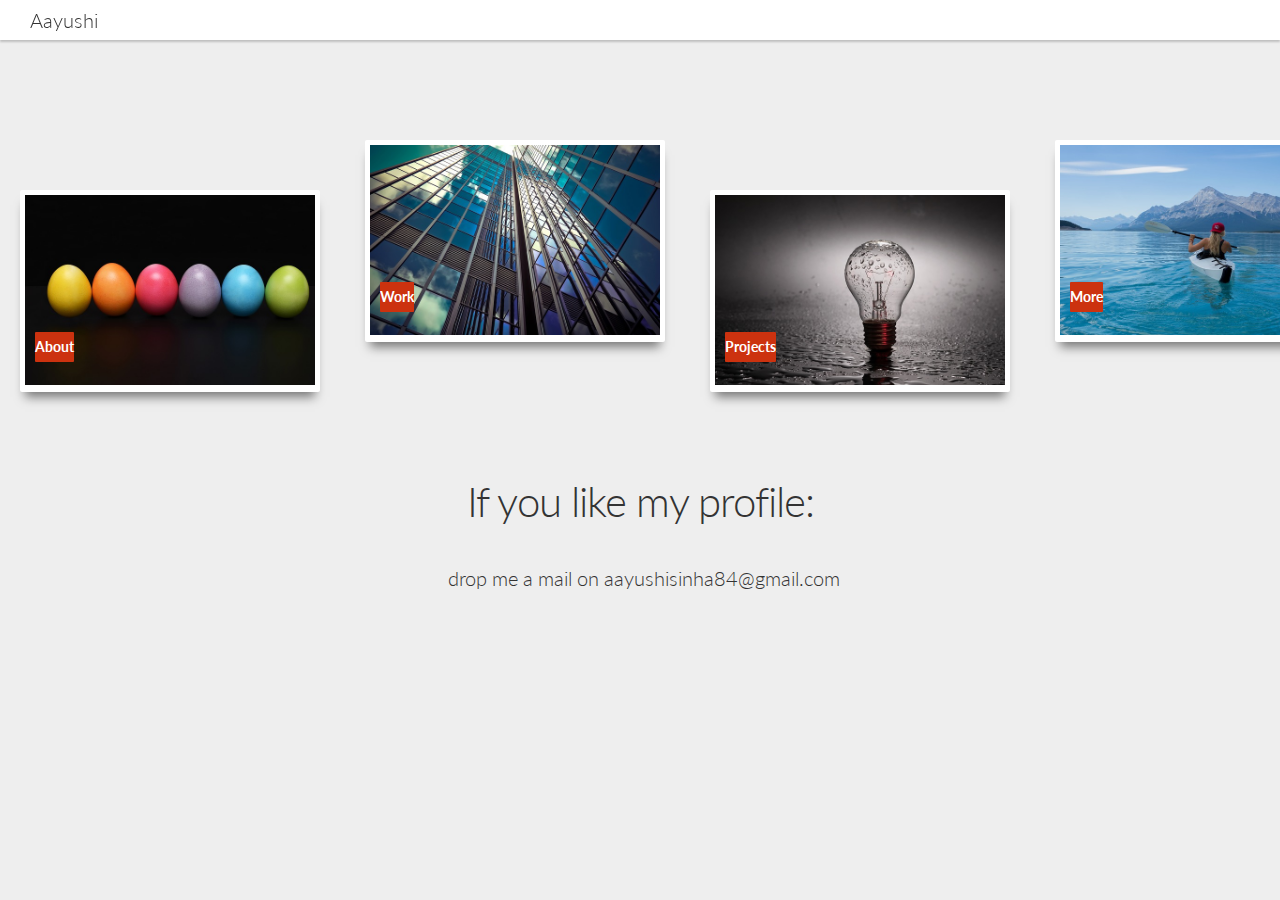
==== index.html @ d50420c8 "fourth" ====
<!DOCTYPE html>
<html>
<head>
	<title></title>
	<link rel="stylesheet" type="text/css" href="style.css">
	<link rel="stylesheet" type="text/css" href="https://cdnjs.cloudflare.com/ajax/libs/font-awesome/4.7.0/css/font-awesome.min.css">
</head>
<body>
	<header>
		<p>Aayushi</p>
	</header>

	<div class="wrapper">
		<ul class="portfolio-items">
			<li class="item">
				<figure id="about">
					<div class="view">
						<img src="images/About.jpg">
					</div>
					<figcaption><p>Who Am I</p></figcaption>
				</figure>
				<div class="date">About</div>
			</li>
			<li class="item">
				<figure id="experience">
					<div class="view">
						<img src="images/Experience.jpg">
					</div>
					<figcaption><p>Work</p></figcaption>
				</figure>
				<div class="date">Work</div>
			</li>
			<li class="item">
				<figure id="projects">
					<div class="view">
						<img src="images/Projects.jpg">
					</div>
					<figcaption><p>So far...</p></figcaption>
				</figure>
				<div class="date">Projects</div>
			</li>
			<li class="item">
				<figure id="more">
					<div class="view">
						<img src="images/More.jpg">
					</div>
					<figcaption><p>More</p></figcaption>
				</figure>
				<div class="date">More</div>
			</li>
			<li class="item">
				<figure >
					<div class="view">
						<img src="images/Thank.jpg">
					</div>
					<figcaption><p>Thank You</p></figcaption>
				</figure>
				<div class="date">Thank You</div>
			</li>

		</ul>

	</div>

	<div class="about-wrapper" hidden>
		<div class="image">
			<img src="images/1.jpg" />
		</div>
		<div class="text">
			<p>Hi, My name is Aayushi and I am a front end developer.My interests lie in working with web technologies like <span class="minor">HTML5</span>,<span class="minor">CSS3</span>,<span class="minor">Bootstrap</span><span class="minor">JavaScript</span>,<span class="minor">JQuery</span>,<span class="minor">React JS</span>.Also,I create web applications using <span class="minor">PHP</span> and <span class="minor">MySQL</span>.<br/>
			I started my career designing web pages for a web based startup and I aspire to make more user interactive interfaces in the future.
			</p>
			<br />
		</div>
		<div class="about-back"><i class="fa fa-arrow-left" aria-hidden="true" id="back-arrow-about"></i></div>
	</div>

	<div class="exp-wrapper" hidden>
		<div class="parallax"></div>
		<div class="exp-text">
			<h1>Intrinsic Innovations</h1>
			<p>Worked as a UI/UX Developer for the web startup<p>
			<p>Developed the front end logic and views of applications using HTML,CSS, Bootstrap, JQuery, AJAX and bespoke js<p>
			<p>Connecte the webpages to the back end using PHP and MySql.
			<br />
			<h1>Accenture</h1>
			<p>Worked as a backend developer</p>
			<p>Devloped RESTful Web services API using Spring Boot framework in Java</p>
			<p>JUnit testing of APIs using JUnit</p>
			<p>Worked with Maven,Spring frameworks, Eclipse and Postman</p>
		</div>
		<div class="exp-back"><i class="fa fa-arrow-left" aria-hidden="true" id="back-arrow-exp"></i></div>
	</div>

	<div class="more-wrapper" hidden>
		<h1>Apart from work??</h1>
		<div class="more-text">
			<p>I have published paper on 'Information security Algorithms'</p>
			<p>I have published paper on 'Sentiment Analysis of mashup languages'</p>
			<br />
			<p>I like to organize events.In the past, I have been a part of many events</p>
			<p>I worked as the content lead for college level event Spandan</p>
			<p>I worked as the sponsorship lead and technical lead for national event Tesla'16</p>
			<p>My responsibilities included financial management and people management</p>
			<br/>
			<p>I also like playing football</p>
			<p>I have been a part of national level event Summit for four years(2012-2016)</p>
			<br />
			<p>And moreover, I am a travel freak. If I get a chance, I would like to explore the whole world!!</p>
		</div>
		<div class="more-back"><i class="fa fa-arrow-left" aria-hidden="true" id="back-arrow-more"></i></div>
	</div>

	<div class="contact-wrapper">
		<h1>If you like my profile:</h1>
		<p>drop me a mail on <span id="mail">aayushisinha84@gmail.com</span></p>
	</div>
</body>
<script type="text/javascript" src="https://cdnjs.cloudflare.com/ajax/libs/jquery/3.1.1/jquery.min.js"></script>
<script type="text/javascript" src="script.js"></script>
</html>
---- style.css ----
@import url(https://fonts.googleapis.com/css?family=Lato:300,100,400);

* {
  margin: 0;
  padding: 0;
  border: 0;
  box-sizing: border-box;
  position: relative;
  list-style-type: none
}

a {
  color: inherit;
  text-decoration: none
}

a.link {
  color: #C4290D
}

html,
body {
  min-height: 100%
}

body {
  background: #eee url('https://subtlepatterns.com/patterns/pw_pattern.png');
  font: 300 20px/1.5 "Lato", sans-serif;
  color: #333
}

header {
  background-color: white;
  padding: 0 30px;
  box-shadow: 0 2px 2px rgba(0, 0, 0, 0.2);
  z-index: 10;
  line-height: 2em

}

header a {
  font-size: 20px
}

.demo-wrapper {
  padding: 30px
}

h1 {
  font-size: 42px;
  margin: 0;
  font-weight: 300;
  margin-bottom: 30px;
  letter-spacing: -1px;
  text-align: center
}

.portfolio-items {
  height: 400px;
  overflow-x: scroll;
  overflow-y: hidden;
  white-space: nowrap;
  margin-bottom: 30px;
  position: relative
}

.portfolio-items > li {
  display: inline-block;
  vertical-align: top
}

.item {
  width: 300px;
  height: 202px;
  margin: 150px 20px 0;
  padding: 5px;
  border-radius: 2px;
  background-color: white;
  font-size: 14px;
  opacity: 0;
  position: relative;
  top: -300px;
  box-shadow: 0px 10px 10px -5px rgba(0,0,0,0.5);
  -webkit-transform: rotate(-135deg);
  -ms-transform: rotate(-135deg);
  -o-transform: rotate(-135deg);
  transform: rotate(-135deg);
  -webkit-transition: all .3s ease, opacity 2s ease,  top 1s ease;
  -o-transition: all .3s ease, opacity 2s ease,  top 1s ease;
  transition: all .3s ease, opacity 2s ease,  top 1s ease
}
  
.item:nth-child(even) {
  margin-top: 100px
}

.item:hover {
  height: 270px;
  padding: 15px;
  -webkit-transform: translateY(-68px);
  -ms-transform: translateY(-68px);
  -o-transform: translateY(-68px);
  transform: translateY(-68px)
}

.item:hover .date {
  -webkit-transform: translate3d(0, 61px, 0);
  -ms-transform: translate3d(0, 61px, 0);
  -o-transform: translate3d(0, 61px, 0);
   transform: translate3d(0, 61px, 0)
}

.item:hover figcaption {
  -webkit-animation: show .25s ease-in .120s forwards;
  -o-animation: show .25s ease-in .120s forwards;
  animation: show .25s ease-in .120s forwards
}

.item:hover p:nth-of-type(1) span {
  -webkit-animation: slideOut .25s ease-out .15s forwards;
  -o-animation: slideOut .25s ease-out .15s forwards;
  animation: slideOut .25s ease-out .15s forwards
}

.item:hover p:nth-of-type(2) span {
  -webkit-animation: slideOut .2s  ease-out .3s forwards;
  -o-animation: slideOut .2s  ease-out .3s forwards;
  animation: slideOut .2s  ease-out .3s forwards
}

.item:hover .view {
  height: 170px
}

.item:hover .view img {
  top: -20px;
  left: -20px;
}

.falldown {
  top: 0;
  opacity: 1;
  -webkit-transform: rotate(0);
  -ms-transform: rotate(0);
  -o-transform: rotate(0);
  transform: rotate(0)
}

figure {
  width: 100%;
  height: 100%;
  margin: 0;
  padding: 0;
}

.view {
  overflow: hidden;
  width: 100%;
  height: 190px;
  position: relative
}

.view img {
  width: 300px;
  height: 190px;
  -webkit-transition: width .3s ease;
  -o-transition: width .3s ease;
  transition: width .3s ease;
  position: absolute;

}

figcaption {
  height: 60px;
  width: 100%;
  padding: 0;
  position: absolute;
  bottom: 0;
  overflow: hidden;
  opacity: 0
}

figcaption p {
  line-height: 25px !important;
  font: bold 12px/18px "Arial", sans-serif;
  text-transform: uppercase;
  padding: 0 10px;
  margin: 5px 0;
  width: 100%;
  background-color: #f0f0f0;
  color: #333
}

figcaption span {
  left: -100%;
  opacity: 0
}

figcaption a {
  color: #CC320F
}

.date {
  z-index: 1;
  width: textwrap;
  height: textwrap;
  line-height: 30px;
  color: #fff;
  font-weight: bold;
  text-align: center;
  border-radius: 1px;
  background-color: #CC320F;
  position: absolute;
  bottom: 30px;
  left: 15px;
  -webkit-transition: -webkit-transform 0.5s cubic-bezier(0.12, 1.6, 0.91, 0.92);
  -o-transition: -o-transform 0.5s cubic-bezier(0.12, 1.6, 0.91, 0.92);
  transition: -webkit-transform 0.5s cubic-bezier(0.12, 1.6, 0.91, 0.92);
  transition: -ms-transform 0.5s cubic-bezier(0.12, 1.6, 0.91, 0.92);
  transition: -o-transform 0.5s cubic-bezier(0.12, 1.6, 0.91, 0.92);
  transition: transform 0.5s cubic-bezier(0.12, 1.6, 0.91, 0.92)
}

@keyframes slideOut {
  0% {
    left: -100%;
    opacity: 0
  }

  95% {
    left: 0;
    opacity: 0.2
  }

  100% {
    opacity: 1;
    left: 0
  }
}

@keyframes show {
  to {
    opacity: 1
  }
}

::-webkit-scrollbar {
  width: 7px;
  height: 7px;
  cursor: pointer
}

::-webkit-scrollbar-track {
  background-color: #ddd;
  border-radius: 10px
}

::-webkit-scrollbar-thumb {
  border-radius: 10px;
  background-color: #C4290D
}

@-webkit-keyframes slideOut {
  0% {
    left: -100%;
    opacity: 0
  }

  95% {
    left: 0;
    opacity: 0.2
  }

  100% {
    opacity: 1;
    left: 0
  }
}

@-o-keyframes slideOut {
  0% {
    left: -100%;
    opacity: 0
  }

  95% {
    left: 0;
    opacity: 0.2
  }

  100% {
    opacity: 1;
    left: 0
  }
}

@-webkit-keyframes show {
  to {
    opacity: 1
  }
}

@-o-keyframes show {
  to {
    opacity: 1
  }
}
.about-wrapper{
  overflow-x: hidden;
  overflow-y: hidden;
  height:100vh;
}
.image img{
  width: 30vw;
  height: 50vh;
  border-radius: 50%;
}
.image{
  position:relative;
  left:30%;
  top:4%;
}
.text{
  color:red;
  position:absolute;
  top:60%;
  left:3%;
}
.minor{
  color:blue;
  border:1px solid grey;
  background-color:gray;
}
.about-back{
  position:absolute;
  bottom: 12%;
  left:5%;
}
.exp-wrapper{
  position: relative;
}

.parallax{
  background-image: url("images/Experience.jpg");
  min-height:50vh;
  background-attachment:fixed;
  background-position:center;
  background-repeat:no-repeat;
  background-size:cover;
}
.exp-text{
  height:90vh;
  position:absolute;
  top:114%;
  left:4%;
}
.exp-back{
  position: absolute;
  top:265%;
  left: 5%;
}
.more-wrapper{
  position: relative;
}
.more-text{
  position: absolute;
  left:4%;
}
.more-text p{

}
.more-wrapper{
  position:relative;
}
.more-back{
  position:absolute;
  left:4%;
  top:620%;
}
.contact-wrapper{
  position: relative;
}
.contact-wrapper p{
  position: absolute;
  left:35%;
}
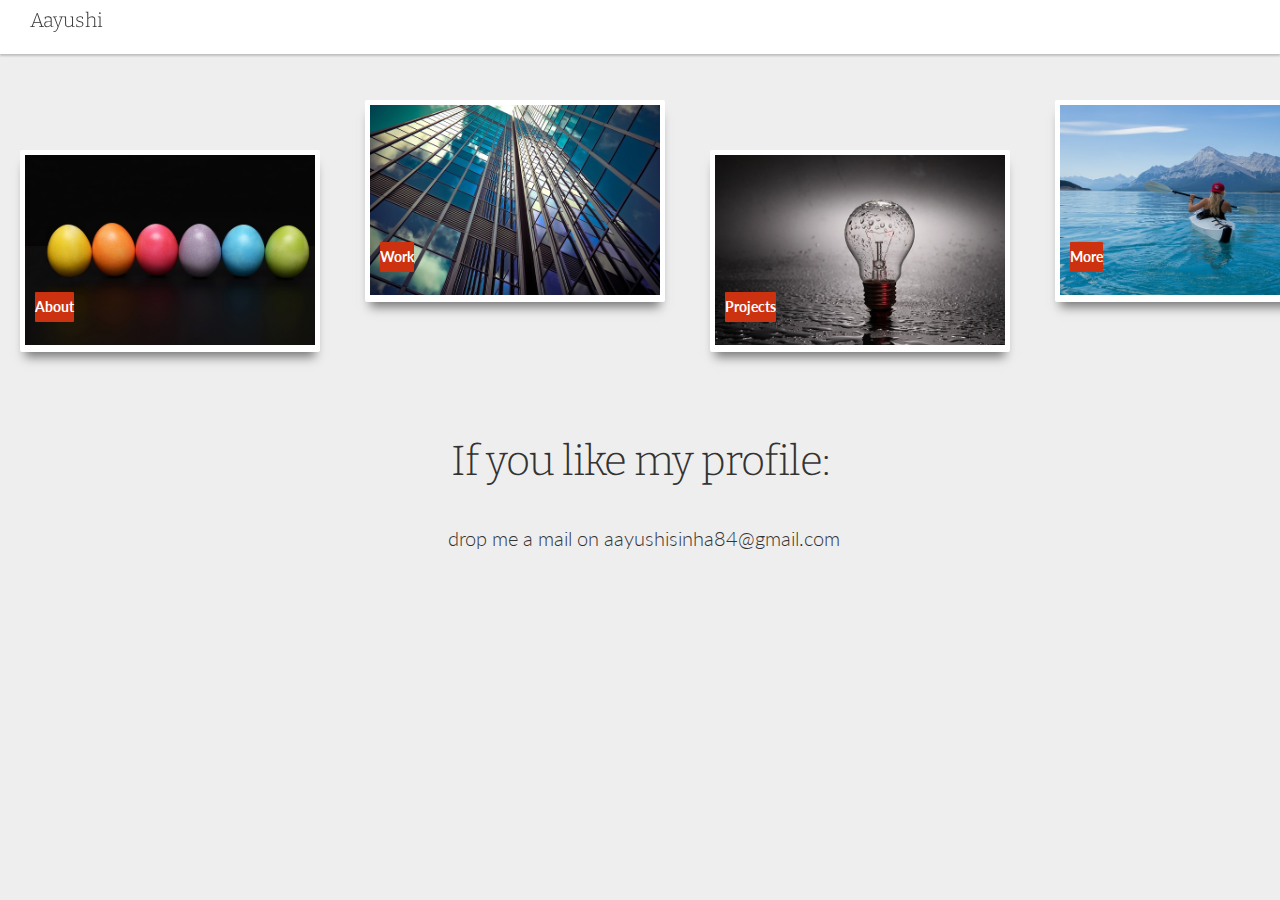
==== commit d7ea63db: "just the project page remaining" ====
--- a/index.html
+++ b/index.html
@@ -4,6 +4,8 @@
 	<title></title>
 	<link rel="stylesheet" type="text/css" href="style.css">
 	<link rel="stylesheet" type="text/css" href="https://cdnjs.cloudflare.com/ajax/libs/font-awesome/4.7.0/css/font-awesome.min.css">
+	<link href="https://fonts.googleapis.com/css?family=Bitter|Dancing+Script|Rokkitt" rel="stylesheet">
+
 </head>
 <body>
 	<header>
@@ -67,7 +69,7 @@
 			<img src="images/1.jpg" />
 		</div>
 		<div class="text">
-			<p>Hi, My name is Aayushi and I am a front end developer.My interests lie in working with web technologies like <span class="minor">HTML5</span>,<span class="minor">CSS3</span>,<span class="minor">Bootstrap</span><span class="minor">JavaScript</span>,<span class="minor">JQuery</span>,<span class="minor">React JS</span>.Also,I create web applications using <span class="minor">PHP</span> and <span class="minor">MySQL</span>.<br/>
+			<p>Hi, My name is Aayushi and I am a front end developer.My interests lie in working with web technologies like <span class="minor">HTML5</span>,<span class="minor">CSS3</span>,<span class="minor">Bootstrap,</span><span class="minor">JavaScript</span>,<span class="minor">JQuery</span>,<span class="minor">React JS</span>. Also,I create web applications using <span class="minor">PHP</span> and <span class="minor">MySQL</span> in the back end.<br/>
 			I started my career designing web pages for a web based startup and I aspire to make more user interactive interfaces in the future.
 			</p>
 			<br />
@@ -79,25 +81,37 @@
 		<div class="parallax"></div>
 		<div class="exp-text">
 			<h1>Intrinsic Innovations</h1>
-			<p>Worked as a UI/UX Developer for the web startup<p>
-			<p>Developed the front end logic and views of applications using HTML,CSS, Bootstrap, JQuery, AJAX and bespoke js<p>
-			<p>Connecte the webpages to the back end using PHP and MySql.
+			
+			<div class="sub-text">
+			<ul>
+				<li><p>Worked as a UI/UX Developer for the web startup<p></li>
+				<li><p>Developed the front end logic and views of applications using HTML,CSS, Bootstrap, JQuery, AJAX and bespoke js</p></li>
+				<li><p>Connected the webpages to the back end using PHP and MySql.</p></li>
+				</ul>
+			</div>
+			
 			<br />
 			<h1>Accenture</h1>
-			<p>Worked as a backend developer</p>
-			<p>Devloped RESTful Web services API using Spring Boot framework in Java</p>
-			<p>JUnit testing of APIs using JUnit</p>
-			<p>Worked with Maven,Spring frameworks, Eclipse and Postman</p>
+			<div class="sub-text">
+				<p>Worked as a backend developer</p>
+				<p>Devloped RESTful Web services API using Spring Boot framework in Java</p>
+				<p>JUnit testing of APIs using JUnit</p>
+				<p>Worked with Maven,Spring frameworks, Eclipse and Postman</p>
+			</div>
 		</div>
 		<div class="exp-back"><i class="fa fa-arrow-left" aria-hidden="true" id="back-arrow-exp"></i></div>
 	</div>
 
 	<div class="more-wrapper" hidden>
-		<h1>Apart from work??</h1>
+		<h1 class="more-heading">Apart from work??</h1>
 		<div class="more-text">
+			<p style{font-weight:bold}>Academic projects</p>
 			<p>I have published paper on 'Information security Algorithms'</p>
 			<p>I have published paper on 'Sentiment Analysis of mashup languages'</p>
+			<p>Made a GUI based system for analysing the sentiment of mashup languages in Python using NLTK libraries</p>
+			<p>Implemented a Packet sniffer tool using C++</p>
 			<br />
+
 			<p>I like to organize events.In the past, I have been a part of many events</p>
 			<p>I worked as the content lead for college level event Spandan</p>
 			<p>I worked as the sponsorship lead and technical lead for national event Tesla'16</p>
--- a/style.css
+++ b/style.css
@@ -35,7 +35,12 @@
   padding: 0 30px;
   box-shadow: 0 2px 2px rgba(0, 0, 0, 0.2);
   z-index: 10;
-  line-height: 2em
+  line-height: 2em;
+  position: fixed;
+  top:0;
+  left: 0;
+  right: 0;
+  height:6vh;
 
 }
 
@@ -306,6 +311,9 @@
     opacity: 1
   }
 }
+header p{
+  font-family: 'Bitter',sans-serif;
+}
 .about-wrapper{
   overflow-x: hidden;
   overflow-y: hidden;
@@ -314,27 +322,34 @@
 .image img{
   width: 30vw;
   height: 50vh;
+  border:2px solid rgba(0,0,0,0.3);
   border-radius: 50%;
+  margin-top:2%;
 }
 .image{
   position:relative;
-  left:30%;
+  left:33%;
   top:4%;
 }
 .text{
-  color:red;
+ border:2px solid rgba(0,0,0,0.2);
+ box-shadow: 0.3em 0.3em rgba(0,0,0,0.2);
+ width:90%;
+ padding:1%;
+ height:auto;
   position:absolute;
-  top:60%;
-  left:3%;
+  top:64%;
+  left:4%;
+  font-family:'Rokkitt',sans-serif;
 }
 .minor{
-  color:blue;
-  border:1px solid grey;
-  background-color:gray;
+ color:#C4290D;
+  font-weight:bold;
+  
 }
 .about-back{
   position:absolute;
-  bottom: 12%;
+  bottom: 4%;
   left:5%;
 }
 .exp-wrapper{
@@ -354,10 +369,12 @@
   position:absolute;
   top:114%;
   left:4%;
+  font-family:'Rokkitt','sans-serif';
+  
 }
 .exp-back{
   position: absolute;
-  top:265%;
+  top:285%;
   left: 5%;
 }
 .more-wrapper{
@@ -366,17 +383,25 @@
 .more-text{
   position: absolute;
   left:4%;
+  border:2px solid rgba(0,0,0,0.2);
+  box-shadow: 0.3em 0.3em rgba(0,0,0,0.2);
+  width:90%;
+  padding:2%;
+  font-family:'Rokkitt',sans-serif;
+
+ 
 }
 .more-text p{
 
 }
 .more-wrapper{
   position:relative;
+  height:auto;
 }
 .more-back{
   position:absolute;
   left:4%;
-  top:620%;
+  top:1000%;
 }
 .contact-wrapper{
   position: relative;
@@ -384,4 +409,18 @@
 .contact-wrapper p{
   position: absolute;
   left:35%;
+}
+h1{
+  font-family: 'Bitter',sans-serif;
+}
+.sub-text{
+  border: 2px solid rgba(0,0,0,0.2);
+  box-shadow: 0.3em 0.3em rgba(0,0,0,0.2);
+  width:110%;
+  padding:1%;
+  left:3%;
+  height:auto;
+}
+.more-heading{
+  margin-top: 4%;
 }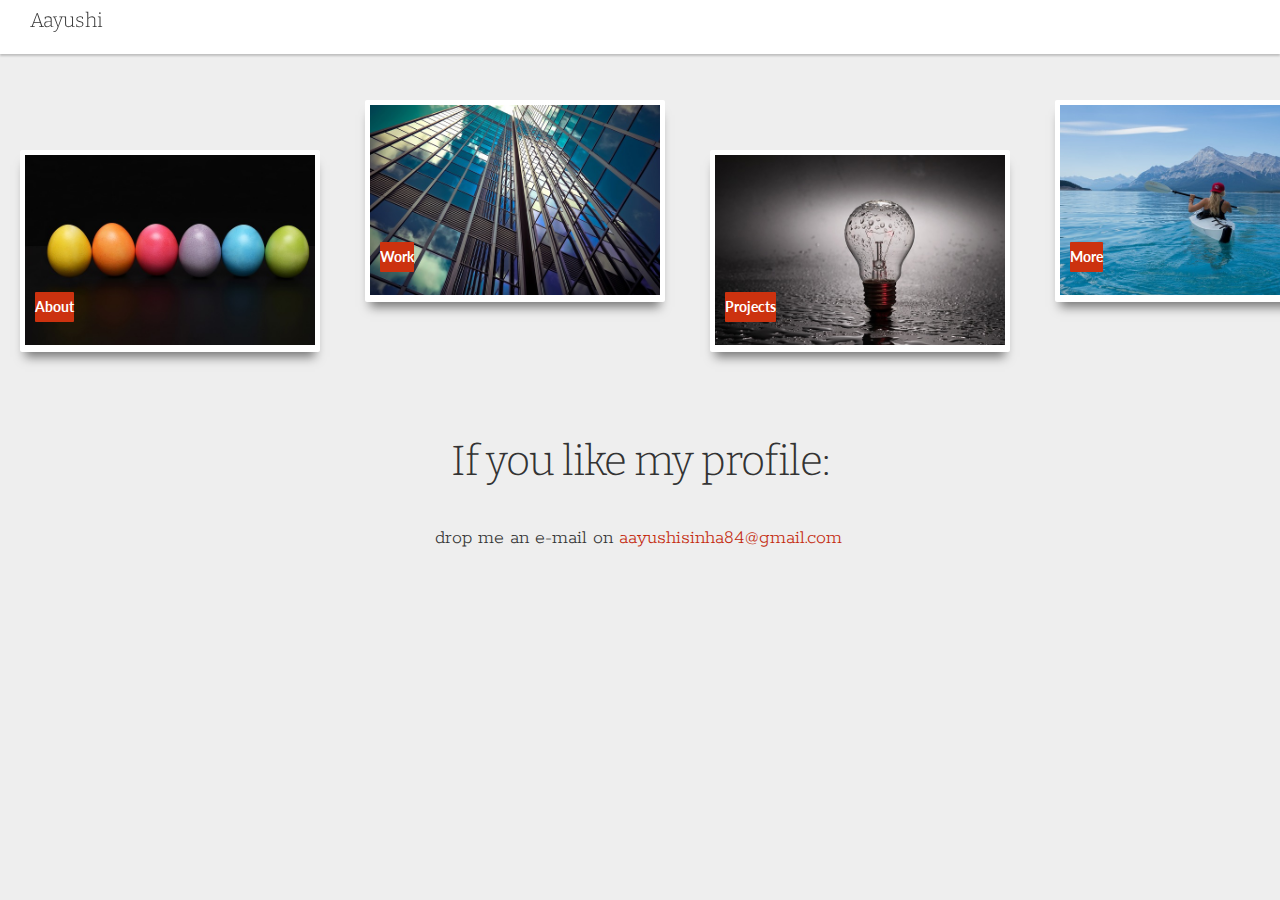
==== commit 839e939f: "bite me" ====
--- a/index.html
+++ b/index.html
@@ -5,11 +5,11 @@
 	<link rel="stylesheet" type="text/css" href="style.css">
 	<link rel="stylesheet" type="text/css" href="https://cdnjs.cloudflare.com/ajax/libs/font-awesome/4.7.0/css/font-awesome.min.css">
 	<link href="https://fonts.googleapis.com/css?family=Bitter|Dancing+Script|Rokkitt" rel="stylesheet">
-
+	
 </head>
 <body>
 	<header>
-		<p>Aayushi</p>
+		<p style="font-size: inherit">Aayushi</p>
 	</header>
 
 	<div class="wrapper">
@@ -105,11 +105,11 @@
 	<div class="more-wrapper" hidden>
 		<h1 class="more-heading">Apart from work??</h1>
 		<div class="more-text">
-			<p style{font-weight:bold}>Academic projects</p>
-			<p>I have published paper on 'Information security Algorithms'</p>
-			<p>I have published paper on 'Sentiment Analysis of mashup languages'</p>
-			<p>Made a GUI based system for analysing the sentiment of mashup languages in Python using NLTK libraries</p>
-			<p>Implemented a Packet sniffer tool using C++</p>
+			<p style="font-weight:bold">Academic projects</p>
+			<p>I have published paper on '<span style="font-weight:bold; color:#C4290D;">Information security Algorithms</span>'</p>
+			<p>I have published paper on '<span style="font-weight:bold; color:#C4290D">Sentiment Analysis of mashup languages</span>'</p>
+			<p>Made a GUI based system for <span style="font-weight:bold; color:#C4290D">Sentiment Analysis of mashup languages</span> in Python using NLTK libraries</p>
+			<p>Implemented a <span style="font-weight:bold; color:#C4290D"> Packet sniffer tool</span> using C++</p>
 			<br />
 
 			<p>I like to organize events.In the past, I have been a part of many events</p>
@@ -125,9 +125,32 @@
 		<div class="more-back"><i class="fa fa-arrow-left" aria-hidden="true" id="back-arrow-more"></i></div>
 	</div>
 
+	<div class="project-wrapper" hidden>
+		<div class="well">
+			<div class="left-well">
+				<div class="card">
+				<div class="front face">
+				<img src="images/Contact.jpg" class="image1" />
+				</div>
+				<div class="back face">hii</div>
+				</div>
+				<div class="card">
+				<div class="front face">
+				<img src="images/Experience.jpg">
+				</div>
+				<div class="back face">hii</div>
+				</div>
+			</div>
+			<div class="right-well">
+				<img src="images/About.jpg">
+				<img src="images/Thank.jpg">
+			</div>
+		</div>
+	</div>
+
 	<div class="contact-wrapper">
 		<h1>If you like my profile:</h1>
-		<p>drop me a mail on <span id="mail">aayushisinha84@gmail.com</span></p>
+		<p>drop me an e-mail on <span id="mail">aayushisinha84@gmail.com</span></p>
 	</div>
 </body>
 <script type="text/javascript" src="https://cdnjs.cloudflare.com/ajax/libs/jquery/3.1.1/jquery.min.js"></script>
--- a/style.css
+++ b/style.css
@@ -408,7 +408,11 @@
 }
 .contact-wrapper p{
   position: absolute;
-  left:35%;
+  left:34%;
+  font-family: 'Rokkitt',sans-serif;
+}
+.contact-wrapper>p span{
+  color:#C4290D;
 }
 h1{
   font-family: 'Bitter',sans-serif;
@@ -423,4 +427,32 @@
 }
 .more-heading{
   margin-top: 4%;
+}
+.project-wrapper{
+  width:100%;
+  margin-top: 4%;
+}
+.well{
+  width: 100%;
+  height: 40vh;
+  display: flex;
+}
+.left-well img,.right-well img{
+  width:35vw;
+  height:40vh;
+  padding:2% ;
+  margin:2% 12%;
+  border:2px solid white;
+  background-color:white;
+
+}
+.card.active{
+  transform: rotateY(180deg);
+}
+.face{
+  position: absolute;
+    width: 100%;
+    height: 100%;
+    backface-visibility: hidden;
+    -webkit-backface-visibility: hidden;
 }